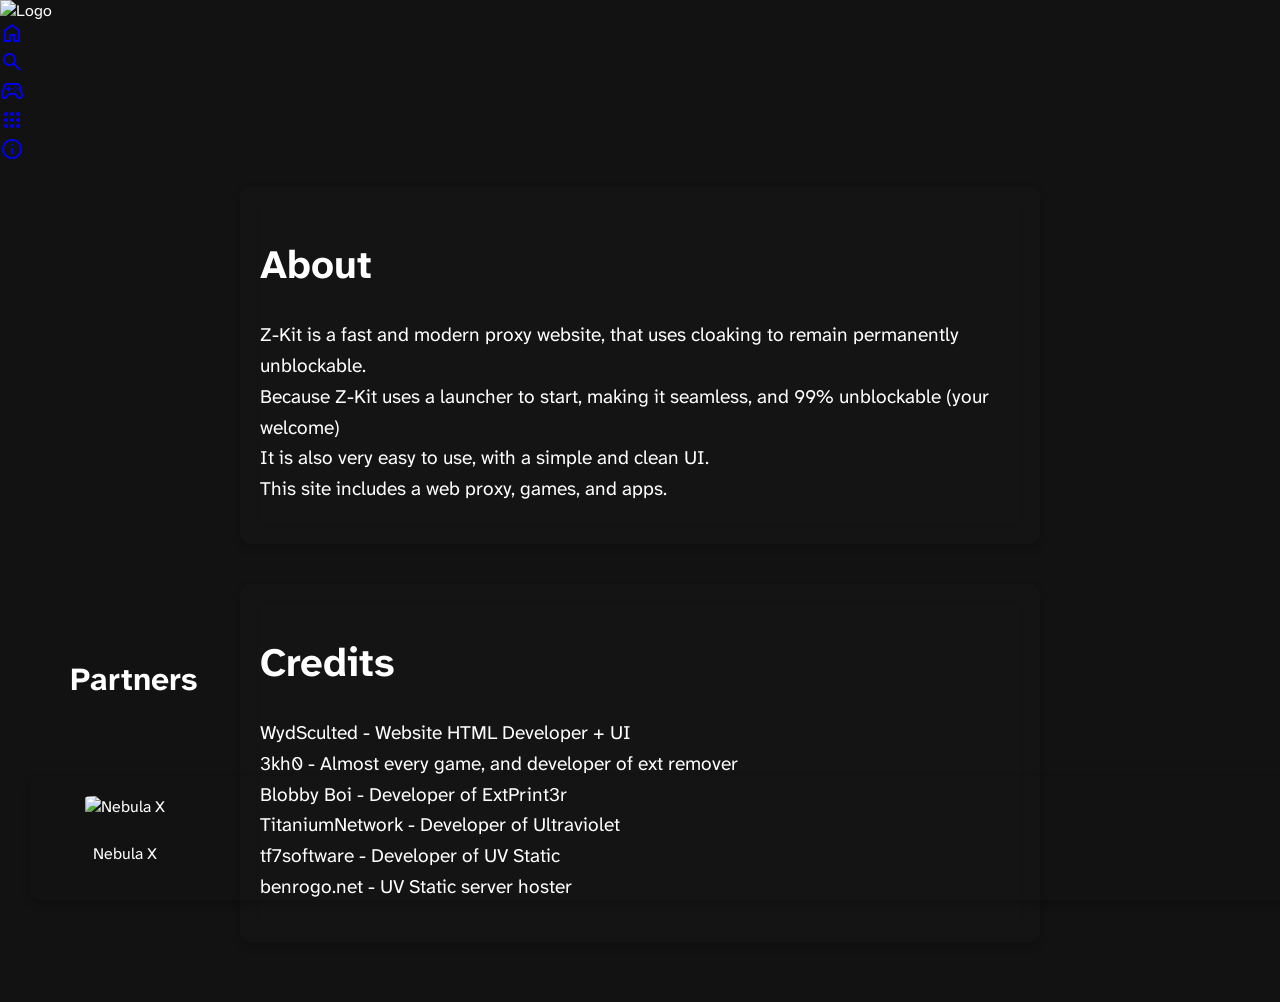
==== about.html @ f538b382 "Add files via upload" ====
<!DOCTYPE html>
<html lang="en">
<head>
  <meta charset="UTF-8">
  <meta name="viewport" content="width=device-width, initial-scale=1.0">
  <title>Z-Kit</title>
  <link rel="stylesheet" href="assets/css/styles.css">
  <link rel="stylesheet" href="https://fonts.googleapis.com/css2?family=Material+Symbols+Outlined:opsz,wght,FILL,GRAD@20..48,100..700,0..1,-50..200"/>
  <link rel="shortcut icon" href="assets/logo.png" type="image/x-icon">
  <style>
    /* CSS Here */
    @import url('https://fonts.googleapis.com/css2?family=Atkinson+Hyperlegible+Next:wght@400;700&display=swap');

    .atkinson-hyperlegible-next-regular {
      font-family: "Atkinson Hyperlegible Next", sans-serif;
      font-optical-sizing: auto;
      font-weight: 400;
      font-style: normal;
    }

    .atkinson-hyperlegible-next-bold {
      font-family: "Atkinson Hyperlegible Next", sans-serif;
      font-optical-sizing: auto;
      font-weight: 700;
      font-style: normal;
    }

    body {
      /* Apply the new font class */
      font-family: "Atkinson Hyperlegible Next", sans-serif;
      background-color: #121212;
      color: #fff;
      margin: 0;
      padding: 0;
    }
    .content {
      display: flex;
      flex-wrap: wrap;
      justify-content: space-between;
      padding: 20px;
      max-width: 800px;
      margin: auto;
    }
    .content section {
      flex: 1 1 48%;
      margin-bottom: 40px;
      background: rgba(30, 30, 30, 0.2);
      padding: 20px;
      border-radius: 10px;
      box-shadow: 0 4px 8px rgba(0, 0, 0, 0.2);
      backdrop-filter: blur(10px);
      display: flex;
      flex-direction: column;
    }
    @media (max-width: 1080px) {
      .content section {
        flex: 1 1 100%;
      }
    }
    .content h2 {
      font-size: 2.5em;
      margin-bottom: 10px;
      color: #ffffff;
    }
    .content p {
      font-size: 1.2em;
      line-height: 1.6;
      flex-grow: 1;
    }
    .partners-section {
      display: flex;
      overflow-x: auto;
      padding: 20px 0;
      background: rgba(255, 255, 255, 0);
      border-radius: 10px;
      box-shadow: 0 4px 8px rgba(0, 0, 0, 0.2);
      margin: 0 -20px;
      padding: 20px;
      position: absolute;
      bottom: 0;
      width: calc(100% - 50px);
      left: 50px;
    }
    .partner-tile {
      flex: 0 0 auto;
      width: 150px;
      margin-right: 20px;
      text-align: center;
      transition: transform 0.3s;
    }
    .partner-tile img {
      width: 100px;
      height: 100px;
      border-radius: 10%;
      margin-bottom: 10px;
    }
    .partner-tile:hover {
      transform: scale(1.05);
    }
    .partner-tile a {
      color: #fff;
      text-decoration: none;
    }
    .floating-text-top {
      position: absolute;
      left: 70px;
      bottom: 200px;
      font-size: 2em;
      color: #ffffff;
    }
  </style>
</head>
<body>
  <div id="particles-js"></div> <!-- Particles.js container -->
  <div class="background">
    <div class="stars"></div>
  </div>
  <div class="sidebar">
    <div class="logo-container">
      <img src="assets/logo.png" class="logo" alt="Logo">
    </div>
    <div class="divider"></div>
    <div class="nav-item">
      <a href="home.html">
        <span class="material-symbols-outlined">home</span>
      </a>
    </div>
    <div class="divider"></div>
    <div class="nav-item">
      <a href="search.html">
        <span class="material-symbols-outlined">search</span>
      </a>
    </div>
    <div class="nav-item">
      <a href="games.html">
        <span class="material-symbols-outlined">stadia_controller</span>
      </a>
    </div>
    <div class="nav-item">
      <a href="apps.html">
        <span class="material-symbols-outlined">apps</span>
      </a>
    </div>
    <div class="divider"></div>
    <div class="nav-item">
      <a href="about.html">
        <span class="material-symbols-outlined">info</span>
      </a>
    </div>
    <!-- <div class="nav-item">
      <a href="settings.html">
        <span class="material-symbols-outlined">settings</span>
      </a>
    </div> -->
  </div>

  <div class="content">
    <section id="about">
      <h2>About</h2>
      <p>Z-Kit is a fast and modern proxy website, that uses cloaking to remain permanently unblockable.
        <br>Because Z-Kit uses a launcher to start, making it seamless, and 99% unblockable (your welcome)
        <br>It is also very easy to use, with a simple and clean UI.
        <br>This site includes a web proxy, games, and apps.
      </p>
    </section>
    <section id="credits">
      <h2>Credits</h2>
      <p>WydSculted - Website HTML Developer + UI
        <br>3kh0 - Almost every game, and developer of ext remover
        <br>Blobby Boi - Developer of ExtPrint3r
        <br>TitaniumNetwork - Developer of Ultraviolet
        <br>tf7software - Developer of UV Static
        <br>benrogo.net - UV Static server hoster
      </p>
    </section>
  </div>

  <section id="partners" class="partners-section">
    <div class="partner-tile">
      <a href="https://nx.above.gay" target="_blank">
        <img src="https://nx.above.gay/assets/logo.png" alt="Nebula X">
        <p>Nebula X</p>
      </a>
    </div>
  </section>

  <div class="floating-text-top"><b>Partners</b></div>

  <script src="assets/js/particles.min.js"></script>
  <script>
    particlesJS.load('particles-js', 'assets/json/particlesjs-config.json', function() {
      console.log('particles.js loaded');
    });
  </script>
</body>
</html>
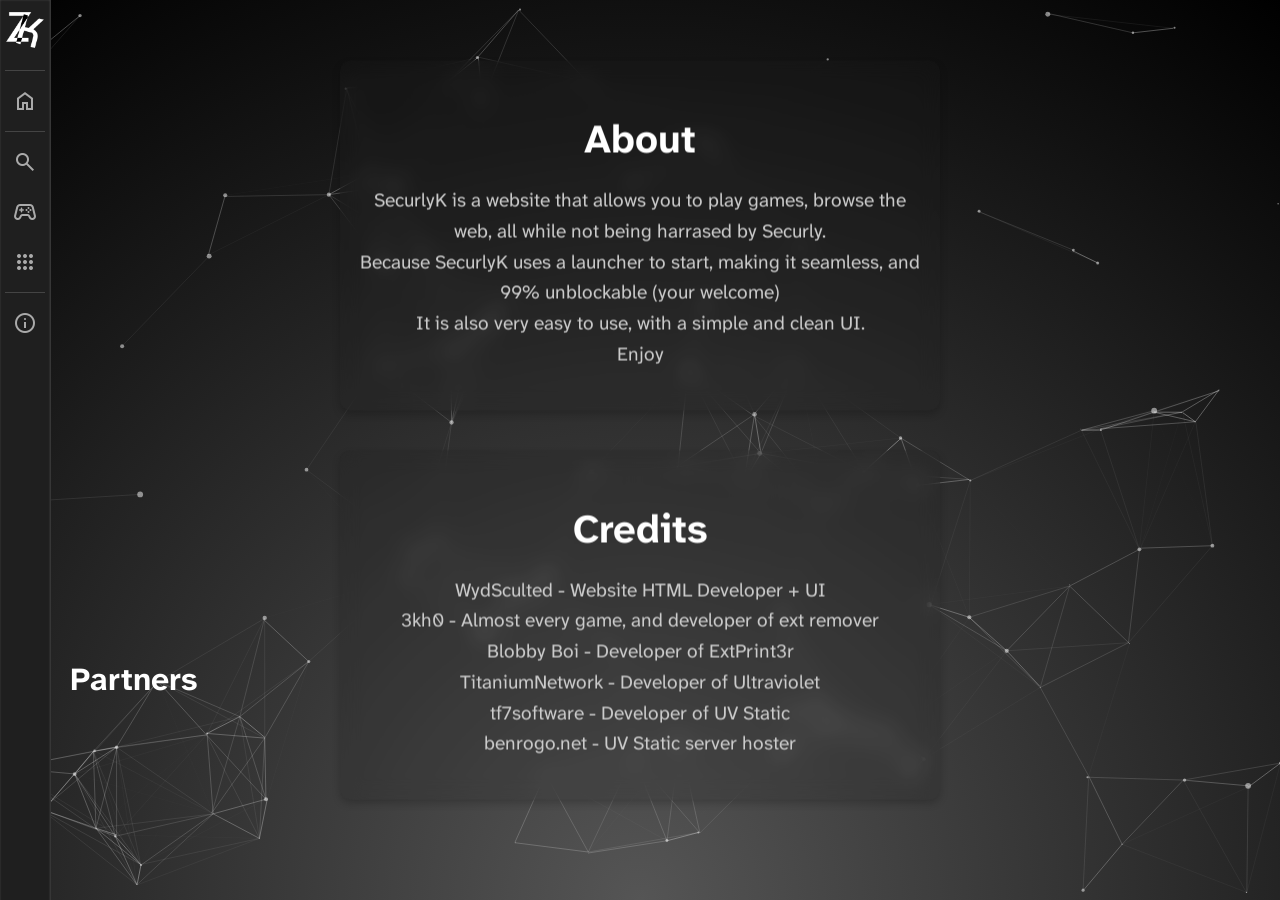
==== commit 0bd7a0f9: "Update about.html" ====
--- a/about.html
+++ b/about.html
@@ -3,7 +3,7 @@
 <head>
   <meta charset="UTF-8">
   <meta name="viewport" content="width=device-width, initial-scale=1.0">
-  <title>Z-Kit</title>
+  <title>SecurlyK</title>
   <link rel="stylesheet" href="assets/css/styles.css">
   <link rel="stylesheet" href="https://fonts.googleapis.com/css2?family=Material+Symbols+Outlined:opsz,wght,FILL,GRAD@20..48,100..700,0..1,-50..200"/>
   <link rel="shortcut icon" href="assets/logo.png" type="image/x-icon">
@@ -157,10 +157,10 @@
   <div class="content">
     <section id="about">
       <h2>About</h2>
-      <p>Z-Kit is a fast and modern proxy website, that uses cloaking to remain permanently unblockable.
-        <br>Because Z-Kit uses a launcher to start, making it seamless, and 99% unblockable (your welcome)
+      <p>SecurlyK is a website that allows you to play games, browse the web, all while not being harrased by Securly.
+        <br>Because SecurlyK uses a launcher to start, making it seamless, and 99% unblockable (your welcome)
         <br>It is also very easy to use, with a simple and clean UI.
-        <br>This site includes a web proxy, games, and apps.
+        <br>Enjoy
       </p>
     </section>
     <section id="credits">
@@ -175,15 +175,6 @@
     </section>
   </div>
 
-  <section id="partners" class="partners-section">
-    <div class="partner-tile">
-      <a href="https://nx.above.gay" target="_blank">
-        <img src="https://nx.above.gay/assets/logo.png" alt="Nebula X">
-        <p>Nebula X</p>
-      </a>
-    </div>
-  </section>
-
   <div class="floating-text-top"><b>Partners</b></div>
 
   <script src="assets/js/particles.min.js"></script>
--- a/assets/css/styles.css
+++ b/assets/css/styles.css
@@ -0,0 +1,340 @@
+body {
+    margin: 0;
+    height: 100vh;
+    display: flex;
+    background: radial-gradient(circle at bottom, #555, #000);
+    color: white;
+    font-family: Arial, sans-serif;
+    overflow: hidden;
+    position: relative;
+}
+
+.material-symbols-outlined {
+  font-variation-settings:
+  'FILL' 0,
+  'wght' 400,
+  'GRAD' 0,
+  'opsz' 24
+}
+
+.background {
+    position: relative;
+    width: 100%;
+    height: 100%;
+}
+
+.stars {
+    position: absolute;
+    width: 100%;
+    height: 100%;
+    background: transparent;
+    overflow: hidden;
+}
+
+.star {
+    position: absolute;
+    width: 2px;
+    height: 2px;
+    background: white;
+    border-radius: 50%;
+    opacity: 0;
+    animation: twinkle 5s infinite;
+}
+
+@keyframes twinkle {
+    0% { opacity: 0; }
+    50% { opacity: 1; }
+    100% { opacity: 0; }
+}
+
+.content {
+    text-align: center;
+    position: absolute;
+    top: 50%;
+    left: 50%;
+    transform: translate(-50%, -50%);
+}
+
+.content h1 {
+    font-size: 3rem;
+    margin: 0;
+    color: white;
+}
+
+.content h1 span {
+    color: silver;
+    text-shadow: 0 0 20px silver, 0 0 40px silver, 0 0 60px silver;
+}
+
+.content p {
+    margin: 10px 0 20px;
+    font-size: 1.2rem;
+    color: #cccccc;
+}
+
+.content a {
+    text-decoration: none;
+    font-size: 1rem;
+    padding: 10px 20px;
+    border-radius: 17px;
+    background: grey;
+    color: white;
+    font-weight: bold;
+    text-shadow: 0 0 20px silver, 0 0 40px silver, 0 0 60px silver;
+    position: relative;
+    border: 2px solid silver;
+    box-shadow: 0 0 10px silver;
+    transition: transform 0.3s ease, box-shadow 0.3s ease, opacity 0.3s ease;
+}
+
+.content a:hover {
+    transform: scale(1.2);
+    box-shadow: 0 0 20px silver;
+    opacity: 0.9;
+}
+
+#search-bar {
+    margin: 60px 0 20px;
+    padding: 10px;
+    width: 60%;
+    max-width: 400px;
+    border-radius: 60px;
+    border: none;
+    font-size: 1rem;
+    background-color: #333;
+    color: white;
+    border: 2px solid rgba(255, 255, 255, 0.1); /* Light border on the right */
+}
+
+/* Home page tiles */
+.home-directory {
+    margin-top: 30px;
+    display: flex;
+    justify-content: center;
+    gap: 20px;
+    flex-wrap: wrap;
+}
+
+.home-tile {
+    background: grey;
+    color: white;
+    padding: 30px 60px;
+    border-radius: 20px;
+    font-weight: bold;
+    text-align: center;
+    box-shadow: 0 0 15px silver;
+    transition: transform 0.3s ease, box-shadow 0.3s ease, opacity 0.3s ease;
+    cursor: pointer;
+    border: 2px solid silver;
+    max-width: 300px;
+    margin: 10px;
+}
+
+.home-tile img {
+    width: 100%;
+    height: 100%;
+    max-height: 150px;
+    object-fit: contain;
+    margin-bottom: 15px;
+}
+
+.home-tile:hover {
+    transform: scale(1.1);
+    box-shadow: 0 0 20px silver;
+    opacity: 0.9;
+}
+
+/* Search page tiles */
+.search-directory {
+    display: grid;
+    grid-template-columns: repeat(3, 1fr);
+    gap: 10px;
+    width: 80%;
+    max-width: 600px;
+    margin: 0 auto;
+}
+
+.search-tile {
+    background: grey;
+    color: white;
+    font-weight: bold;
+    text-align: center;
+    transition: transform 0.3s ease, box-shadow 0.3s ease, opacity 0.3s ease;
+    cursor: pointer;
+    height: 120px;
+    position: relative;
+    overflow: hidden;
+    border-radius: 15px;
+}
+
+.search-tile img {
+    width: 100%;
+    height: 100%;
+    object-fit: cover;
+    border-radius: 15px;
+    transition: transform 0.3s ease;
+}
+
+.search-tile:hover {
+    transform: scale(1.05);
+    box-shadow: 0 0 20px black;
+    opacity: 0.9;
+}
+
+.search-tile img:hover {
+    transform: scale(1.1);
+}
+/* Sidebar container with luminosity outline */
+.sidebar {
+    position: fixed;
+    top: 0;
+    left: 0;
+    width: 50px;
+    height: 100%;
+    background-color: #1f1f1f;
+    display: flex;
+    flex-direction: column;
+    align-items: center;
+    padding: 10px 0 20px 0; /* Reduced top padding */
+    transition: width 0.2s ease;
+    z-index: 10;
+    box-shadow: inset 0 0 2px rgba(255, 255, 255, 0.2); /* Subtle inner light glow */
+    border-right: 1px solid rgba(255, 255, 255, 0.1); /* Light border on the right */
+}
+
+.logo-container {
+    margin-bottom: 10px; /* Reduced margin below logo */
+}
+
+.logo {
+    width: 40px;
+    height: auto;
+}
+
+.divider {
+    width: 80%;
+    height: 1px;
+    background-color: #444;
+    margin: 5px 0; /* Slightly reduced divider margins */
+}
+
+.nav-item {
+    width: 100%;
+    margin: 5px 0;
+    display: flex;
+    justify-content: center;
+}
+
+.nav-item a {
+    display: flex;
+    justify-content: center;
+    align-items: center;
+    width: 40px;
+    height: 40px;
+    color: #aaa;
+    transition: all 0.2s ease;
+    border-radius: 8px;
+    margin: 0 auto;
+    text-decoration: none; /* Remove underline */
+}
+
+/* Fixed hover effect to stay within sidebar */
+.nav-item a:hover {
+    color: white;
+    background-color: rgba(255, 255, 255, 0.1);
+    transform: scale(1.1);
+}
+
+/* Adjusted hover width behavior */
+.sidebar:hover {
+    width: 70px;
+}
+
+/* Removed problematic padding change on hover */
+.sidebar:hover .nav-item a {
+    padding-left: 0;
+}
+
+/* .sidebar .nav-item:last-child {
+    margin-top: auto;
+}
+
+.sidebar .nav-item:last-child a {
+    margin-bottom: 15px;
+}
+
+/* --- Overridden Styles for the Search Page --- */
+.content.search-page {
+  position: relative;
+  width: 100%;
+  display: flex;
+  flex-direction: column;
+  align-items: center;
+}
+
+/* Updated Top Navbar */
+.nav-bar {
+  position: fixed;
+  top: 0;
+  left: 50px; /* Start immediately after the sidebar */
+  width: calc(100% - 50px);
+  height: 40px; /* Increased height */
+  background-color: #1f1f1f;
+  display: flex;
+  align-items: center;
+  justify-content: center;
+  gap: 30px;
+  z-index: 5;
+  /* Rounded left edge where it connects to the sidebar */
+  border-top-left-radius: 10px;
+  border-bottom-left-radius: 10px;
+}
+
+/* Nav icons: icons only, no extra button styling */
+.nav-bar a {
+  background: none;
+  padding: 0;
+  color: #ccc;
+  font-size: 1rem;
+  text-decoration: none;
+  transition: transform 0.2s ease, color 0.2s ease;
+}
+
+.nav-bar a:hover {
+  transform: scale(1.2);
+  color: white;
+}
+
+
+
+
+
+
+
+
+
+#search-bar {
+    transition: all 0.5s ease-in-out;
+    position: relative;
+    z-index: 100;
+}
+
+#search-bar:focus {
+    outline: none;
+    border: 2px solid rgba(255, 255, 255, 0.5); /* Light border on the right */
+}
+
+#search-bar.active {
+    width: 65%;
+    max-width: 450px;
+}
+
+#particles-js {
+    position: fixed;
+    width: 100%;
+    height: 100%;
+    top: 0;
+    left: 0;
+    z-index: -1;
+    overflow: hidden;
+}
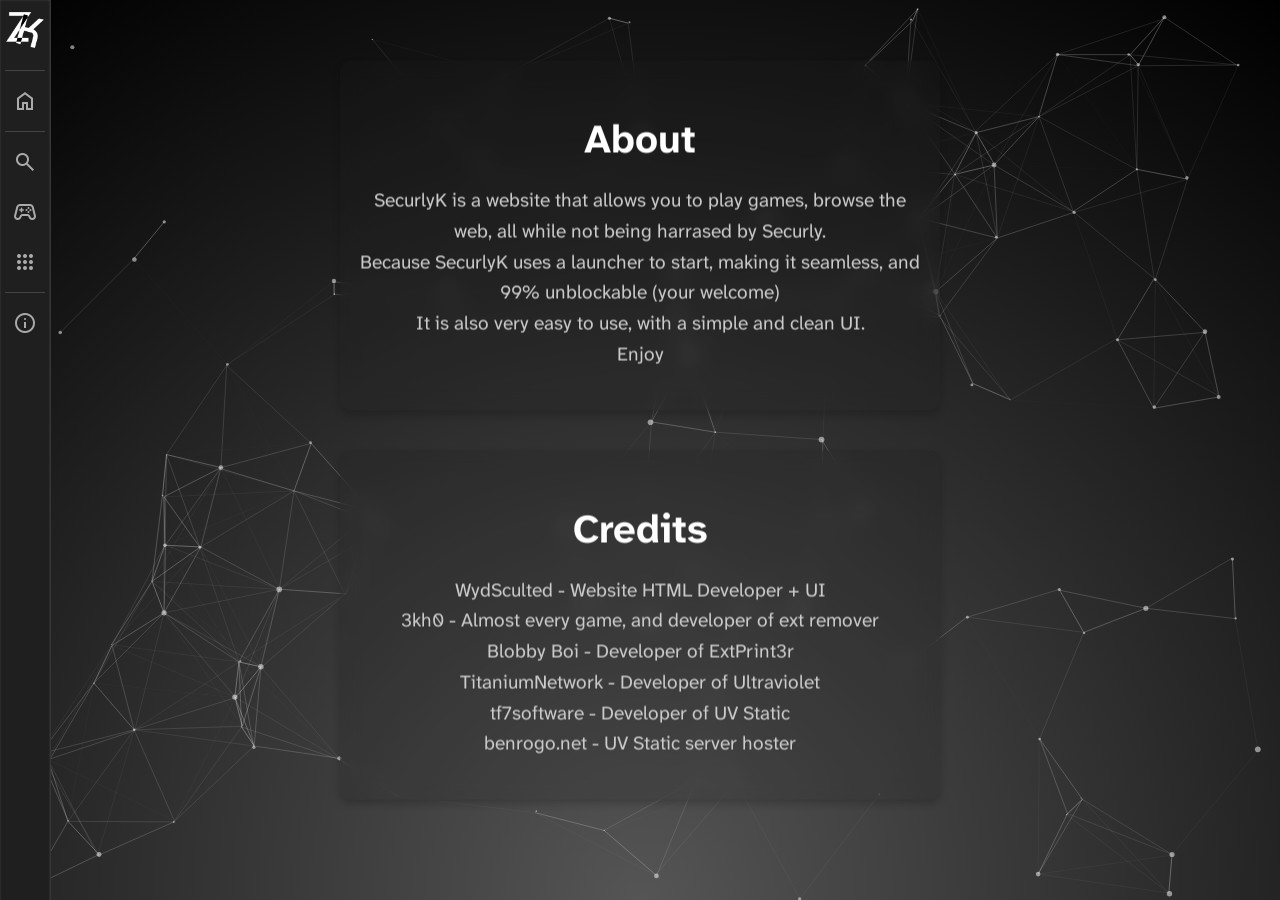
==== commit 0ac3ea4f: "Update about.html" ====
--- a/about.html
+++ b/about.html
@@ -175,8 +175,6 @@
     </section>
   </div>
 
-  <div class="floating-text-top"><b>Partners</b></div>
-
   <script src="assets/js/particles.min.js"></script>
   <script>
     particlesJS.load('particles-js', 'assets/json/particlesjs-config.json', function() {
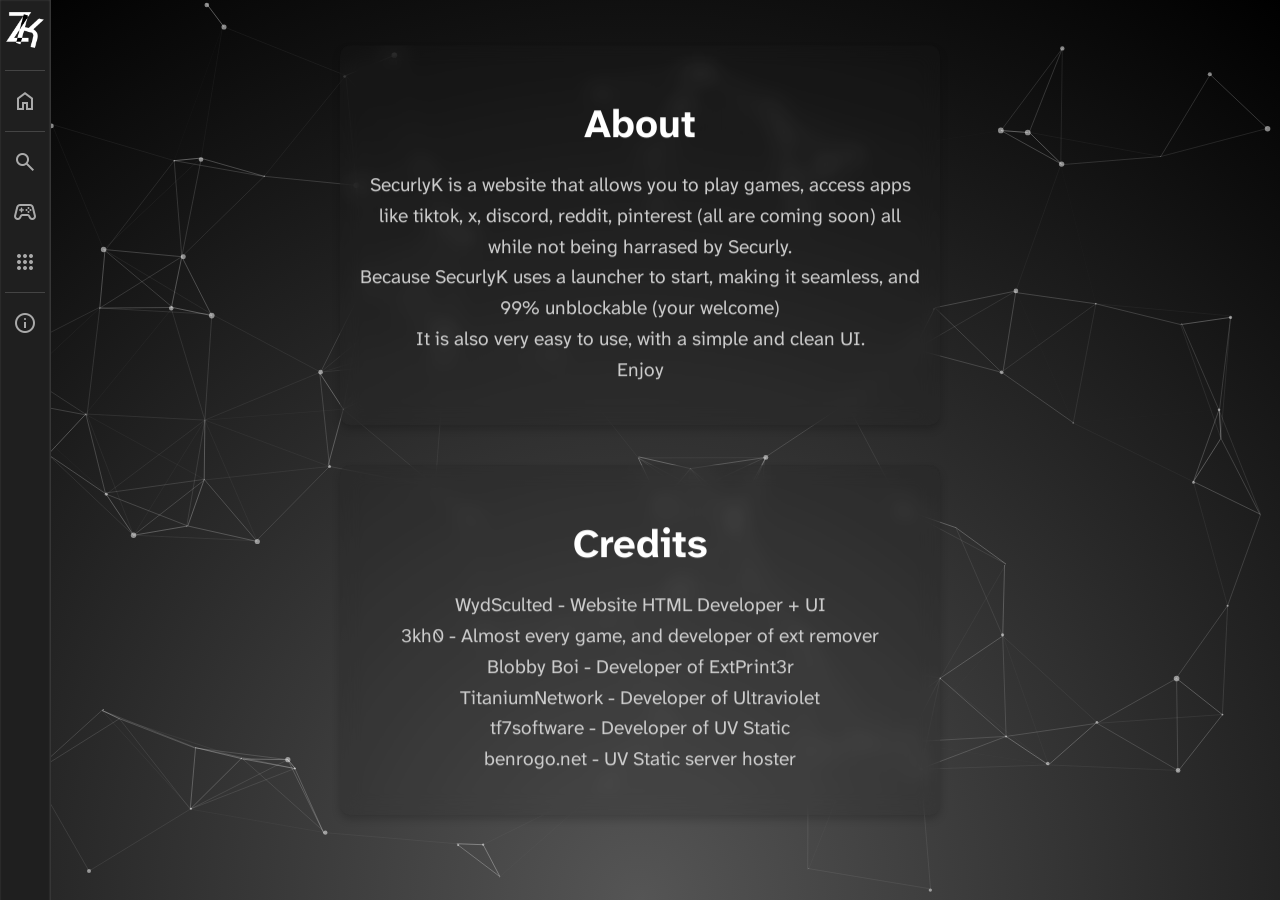
==== commit 92b473c0: "Update about.html" ====
--- a/about.html
+++ b/about.html
@@ -157,7 +157,7 @@
   <div class="content">
     <section id="about">
       <h2>About</h2>
-      <p>SecurlyK is a website that allows you to play games, browse the web, all while not being harrased by Securly.
+      <p>SecurlyK is a website that allows you to play games, access apps like tiktok, x, discord, reddit, pinterest (all are coming soon) all while not being harrased by Securly.
         <br>Because SecurlyK uses a launcher to start, making it seamless, and 99% unblockable (your welcome)
         <br>It is also very easy to use, with a simple and clean UI.
         <br>Enjoy
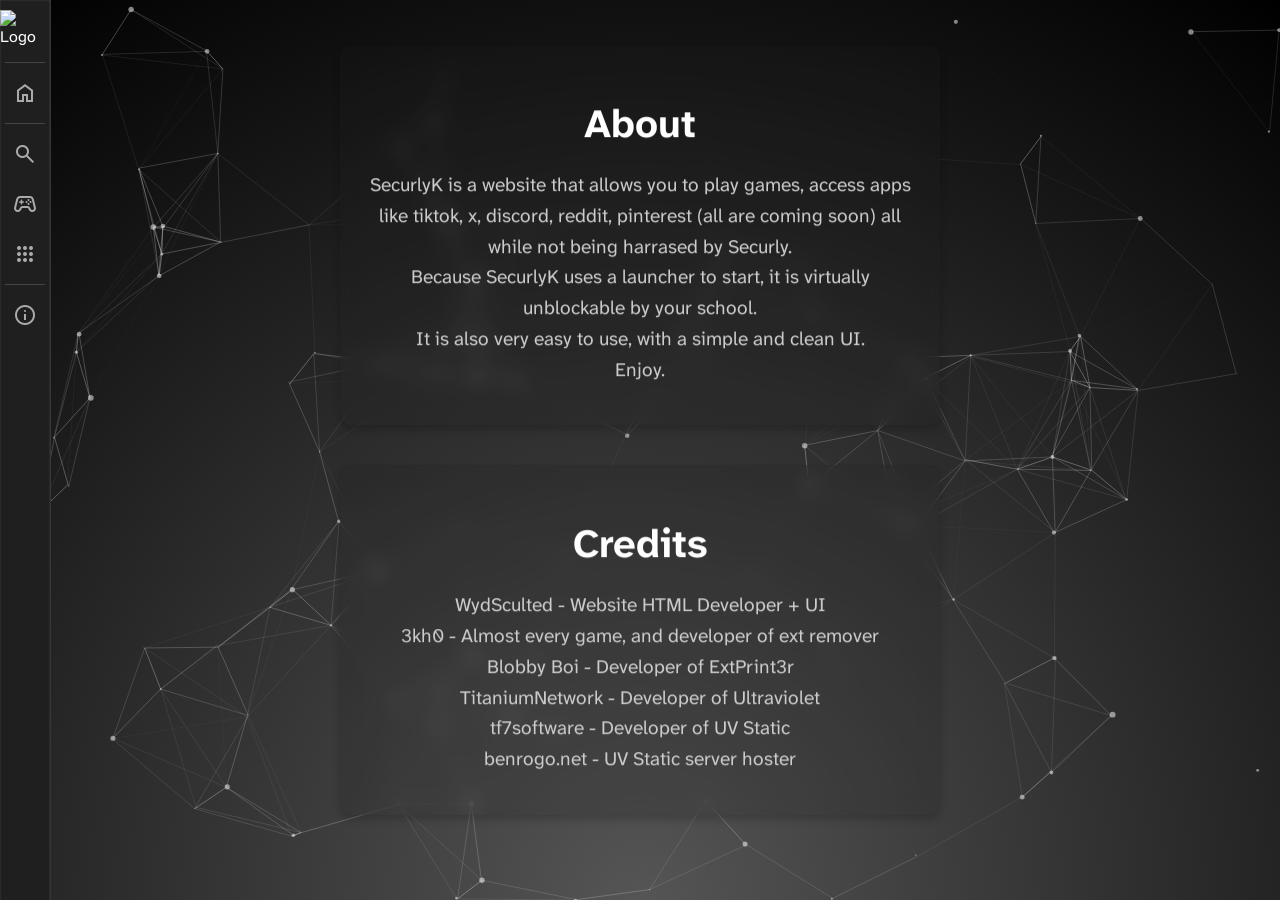
==== commit 3ffb62b7: "Update about.html" ====
--- a/about.html
+++ b/about.html
@@ -158,9 +158,9 @@
     <section id="about">
       <h2>About</h2>
       <p>SecurlyK is a website that allows you to play games, access apps like tiktok, x, discord, reddit, pinterest (all are coming soon) all while not being harrased by Securly.
-        <br>Because SecurlyK uses a launcher to start, making it seamless, and 99% unblockable (your welcome)
+        <br>Because SecurlyK uses a launcher to start, it is virtually unblockable by your school.
         <br>It is also very easy to use, with a simple and clean UI.
-        <br>Enjoy
+        <br>Enjoy.
       </p>
     </section>
     <section id="credits">
